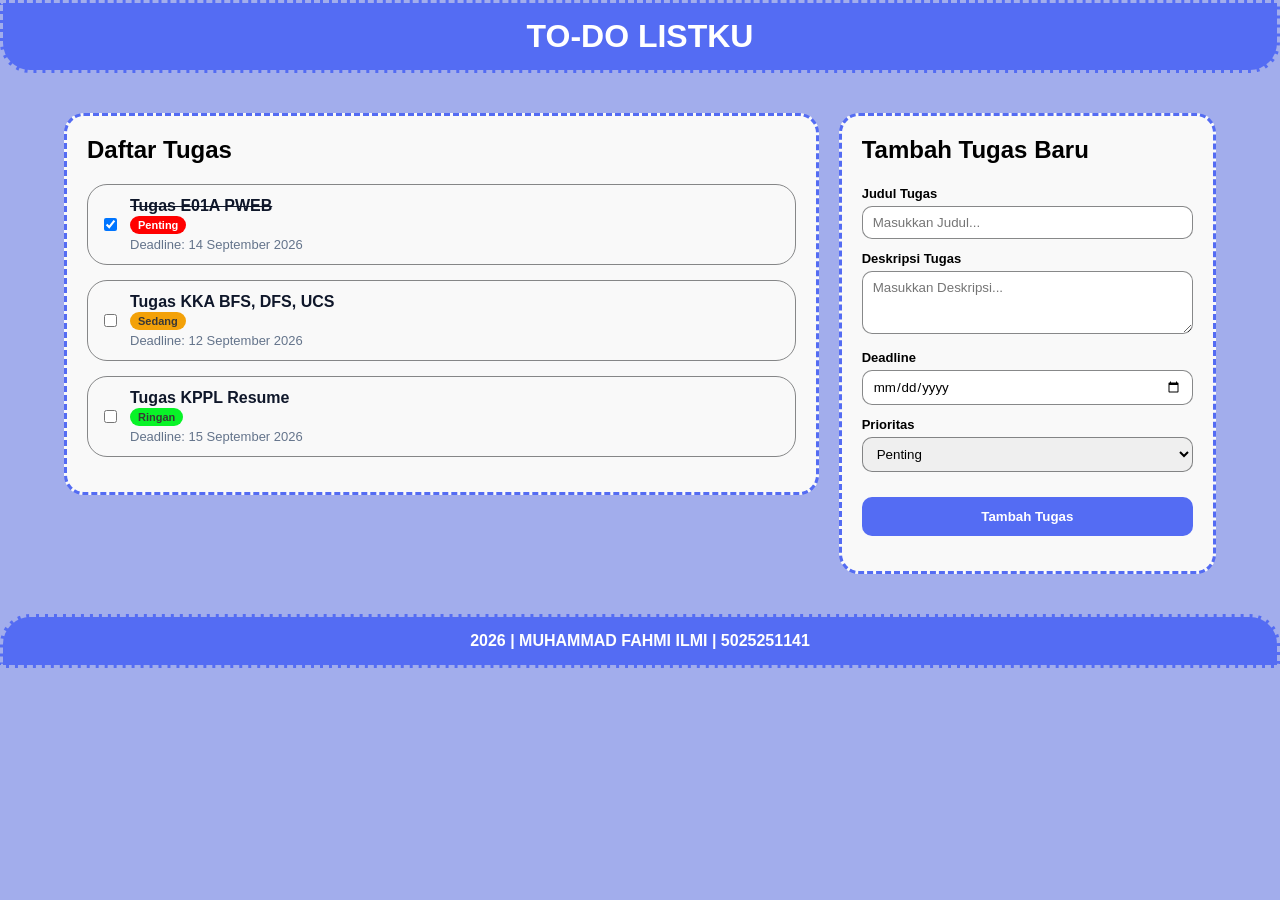
==== index.html @ f7bcac79 "Add initial implementation of Todo List app with HTML, CSS, and images" ====
<!DOCTYPE html>
<html lang="en">
<head>
    <meta charset="UTF-8">
    <meta name="viewport" content="width=device-width, initial-scale=1.0">
    <title>TO DO LIST</title>
    <link rel="stylesheet" href="style.css">
</head>
<body>
    <header>
        <h1>TO-DO LISTKU</h1>
    </header>
    <div class="container">
        <main class="panel-kiri">
            <section class="list">
                <h2>Daftar Tugas</h2>
                <ul class="todo-list">
                    <li class="todo-item">
                        <input type="checkbox" checked>
                        <div class="todo-info">
                            <h3 class="done">Tugas E01A PWEB</h3>
                            <span class="badge high">Penting</span>
                            <p>Deadline: 14 September 2026</p>
                        </div>
                    </li>
                    <li class="todo-item">
                        <input type="checkbox">
                        <div class="todo-info">
                            <h3>Tugas KKA BFS, DFS, UCS</h3>
                            <span class="badge medium">Sedang</span>
                            <p>Deadline: 12 September 2026</p>
                        </div>
                    </li>
                    <li class="todo-item">
                        <input type="checkbox">
                        <div class="todo-info">
                            <h3>Tugas KPPL Resume</h3>
                            <span class="badge low">Ringan</span>
                            <p>Deadline: 15 September 2026</p>
                        </div>
                    </li>
                </ul>
            </section>
        </main>
        <aside class="panel-kanan">
            <section class="form">
                <h2>Tambah Tugas Baru</h2>
                <form class="todo-form">
                    <label for="judul">Judul Tugas</label><br>
                    <input type="text" id="judul" placeholder="Masukkan Judul..." required/>
                    <br>
                    <label for="desc">Deskripsi Tugas</label><br>
                    <textarea id="desc" placeholder="Masukkan Deskripsi..." rows="3"></textarea>
                    <br>
                    <label for="deadline">Deadline</label><br>
                    <input type="date" id="deadline" required/>
                    <br>
                    <label>Prioritas</label><br>
                    <select required>
                        <option selected value="high">Penting</option>
                        <option value="medium">Sedang</option>
                        <option value="low">Ringan</option>
                    </select>
                    <button type="submit" title="Tambah Tugas">Tambah Tugas</button>
                </form>
            </section>
        </aside>
    </div>
    <footer>
        <p>2026 | MUHAMMAD FAHMI ILMI | 5025251141</p>
    </footer>
</body>
</html>
---- style.css ----
* {
    font-family: Arial, Helvetica, sans-serif;
}

body{
    margin: 0;
    background-color: #a2adec;
}

header h1{
    background-color: #546cf3;
    text-align: center;
    color: #ffffff;
    padding: 15px;
    margin: 0 0 25px 0;
    border: 3px dashed #a2adec;
    border-radius: 0 0 30px 30px;
}

.container {
    display: flex;
    gap: 20px; 
    max-width: 90%;
    margin: 0 auto; 
    padding: 15px;
}


.panel-kiri {
    flex: 2; 
}

.panel-kanan {
    flex: 1; 
}


.list, .form {
    border: 3px dashed #546cf3;
    padding: 20px;
    background-color: #f9f9f9;
    border-radius: 20px;
}

h2 {
    margin-top: 0;
}

.todo-list {
    padding: 0;
    margin: 0;
}

.todo-item {
    display: flex;
    align-items: center;
    gap: 10px;
    margin-bottom: 15px;
    padding: 12px;
    border: 1px solid #606163c0;
    border-radius: 20px;
    list-style: none;
}

.todo-info h3 {
    margin: 0;
    font-size: 16px;
    color: #0f172a;
}

.todo-info p {
    margin: 4px 0 0 0;
    font-size: 13px;
    color: #64748b;
}

.badge {
    /* text-align: right; */
    padding: 3px 8px;
    border-radius: 12px;
    font-size: 11px;
    font-weight: bold;
}

.badge.high {
    background-color: red;
    color: #ffff;
}

.badge.medium {
    background-color: #f3a108;
    color: #383737;
}

.badge.low {
    background-color: #08f327;
    color: #383737;
}

.done {
    text-decoration: line-through;
}

.todo-form label {
    font-size: 13px;
    font-weight: bold;
}

.todo-form input, 
.todo-form textarea, 
.todo-form select {
    width: 100%;
    margin-top: 4px;
    margin-bottom: 10px;
    padding: 8px 10px;
    box-sizing: border-box;
    border: 1px solid #606163c0;
    border-radius: 10px;
}

.todo-form button {
    width: 100%;
    margin: 15px 0;
    padding: 12px;
    /* background-color: #a2adec; */
    background-color: #546cf3;
    border: none;
    border-radius: 10px;
    cursor: pointer;
    font-weight: bold;
    color: #fff;
}

.todo-form button:hover{
    /* background-color: #546cf3; */
    background-color: #a2adec;
}

footer p{
    background-color: #546cf3;
    margin: 25px 0 0 0;
    padding: 15px;
    text-align: center;
    color: #ffffff;
    border: 3px dashed #a2adec;
    font-weight: bold;
    border-radius: 30px 30px 0 0;
}

@media (max-width: 768px) {
    .container {
        flex-direction: column;
    }

    .panel-kanan{
        order: -1;
    }

    .panel-kiri {
        order: 1;
    }
}
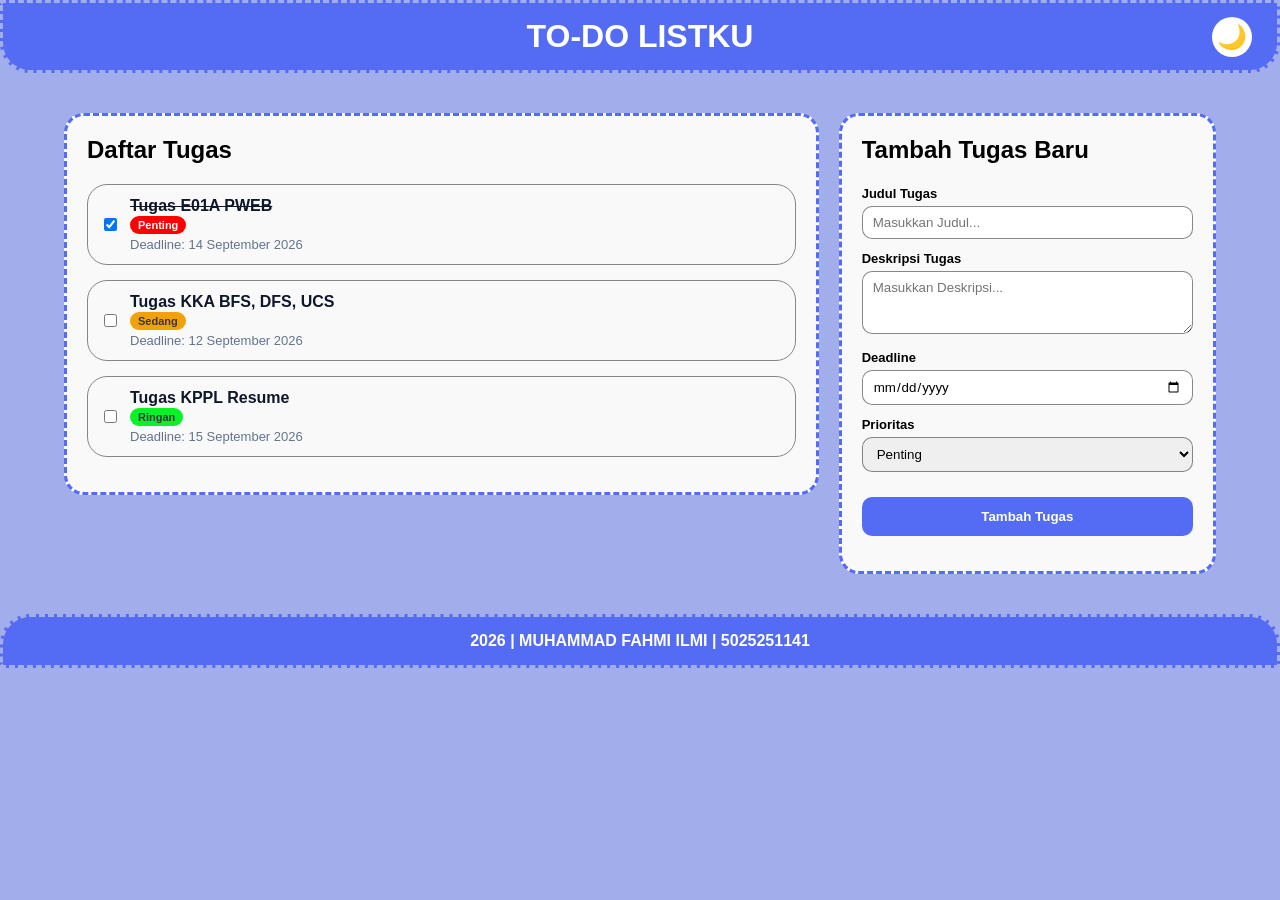
==== commit f4c9ba6d: "feat: add script.cs and CRUD Feature also Dark mode support" ====
--- a/index.html
+++ b/index.html
@@ -9,6 +9,7 @@
 <body>
     <header>
         <h1>TO-DO LISTKU</h1>
+        <button type="button" id="btn-theme">🌙</button>
     </header>
     <div class="container">
         <main class="panel-kiri">
@@ -44,7 +45,7 @@
         </main>
         <aside class="panel-kanan">
             <section class="form">
-                <h2>Tambah Tugas Baru</h2>
+                <h2 id="add">Tambah Tugas Baru</h2>
                 <form class="todo-form">
                     <label for="judul">Judul Tugas</label><br>
                     <input type="text" id="judul" placeholder="Masukkan Judul..." required/>
@@ -56,7 +57,7 @@
                     <input type="date" id="deadline" required/>
                     <br>
                     <label>Prioritas</label><br>
-                    <select required>
+                    <select id="priority" required>
                         <option selected value="high">Penting</option>
                         <option value="medium">Sedang</option>
                         <option value="low">Ringan</option>
@@ -69,5 +70,6 @@
     <footer>
         <p>2026 | MUHAMMAD FAHMI ILMI | 5025251141</p>
     </footer>
+    <script src="script.js"></script>
 </body>
 </html>
--- a/style.css
+++ b/style.css
@@ -7,7 +7,63 @@
     background-color: #a2adec;
 }
 
-header h1{
+body.dark-mode {
+    background-color: #0f172a; 
+    color: #f8fafc;
+}
+
+body.dark-mode header,
+body.dark-mode footer p {
+    background-color: #1e293b;
+    border-color: #334155;
+}
+
+body.dark-mode #btn-theme {
+    background-color: #334155;
+}
+
+body.dark-mode .list,
+body.dark-mode .form {
+    background-color: #1e293b;
+    border-color: #3f51b5;
+}
+
+body.dark-mode .todo-item {
+    background-color: #0f172a;
+    border-color: #334155;
+}
+
+body.dark-mode .todo-info h3 {
+    color: #f8fafc;
+}
+
+body.dark-mode .todo-info p {
+    color: #94a3b8;
+}
+
+body.dark-mode .todo-form input,
+body.dark-mode .todo-form textarea,
+body.dark-mode .todo-form select {
+    background-color: #0f172a;
+    color: #f8fafc;
+    border-color: #334155;
+}
+
+body.dark-mode .todo-form input::placeholder,
+body.dark-mode .todo-form textarea::placeholder {
+    color: #64748b;
+}
+
+body.dark-mode .todo-form button {
+    background-color: #292a6e;
+    color: #ffffff;
+}
+
+body.dark-mode .todo-form button:hover {
+    background-color: #1d1b3a;
+}
+
+/* header h1{
     background-color: #546cf3;
     text-align: center;
     color: #ffffff;
@@ -15,6 +71,42 @@
     margin: 0 0 25px 0;
     border: 3px dashed #a2adec;
     border-radius: 0 0 30px 30px;
+} */
+
+header {
+    background-color: #546cf3;
+    color: #ffffff;
+    padding: 15px 20px;
+    margin: 0 0 25px 0;
+    border: 3px dashed #a2adec;
+    border-radius: 0 0 30px 30px;
+    display: flex;
+    justify-content: space-between;
+    align-items: center;
+    position: relative;
+}
+
+header h1 {
+    margin: 0;
+    flex: 1;
+    text-align: center;
+}
+
+#btn-theme {
+    position: absolute;
+    right: 25px;
+    background: transparent;
+    border: none;
+    background-color: white;
+    font-size: 1.5rem;
+    height: 40px;
+    width: 40px;
+    border-radius: 100%;
+    cursor: pointer;
+    display: flex;
+    justify-content: center;
+    align-items: center;
+    padding: 0;
 }
 
 .container {
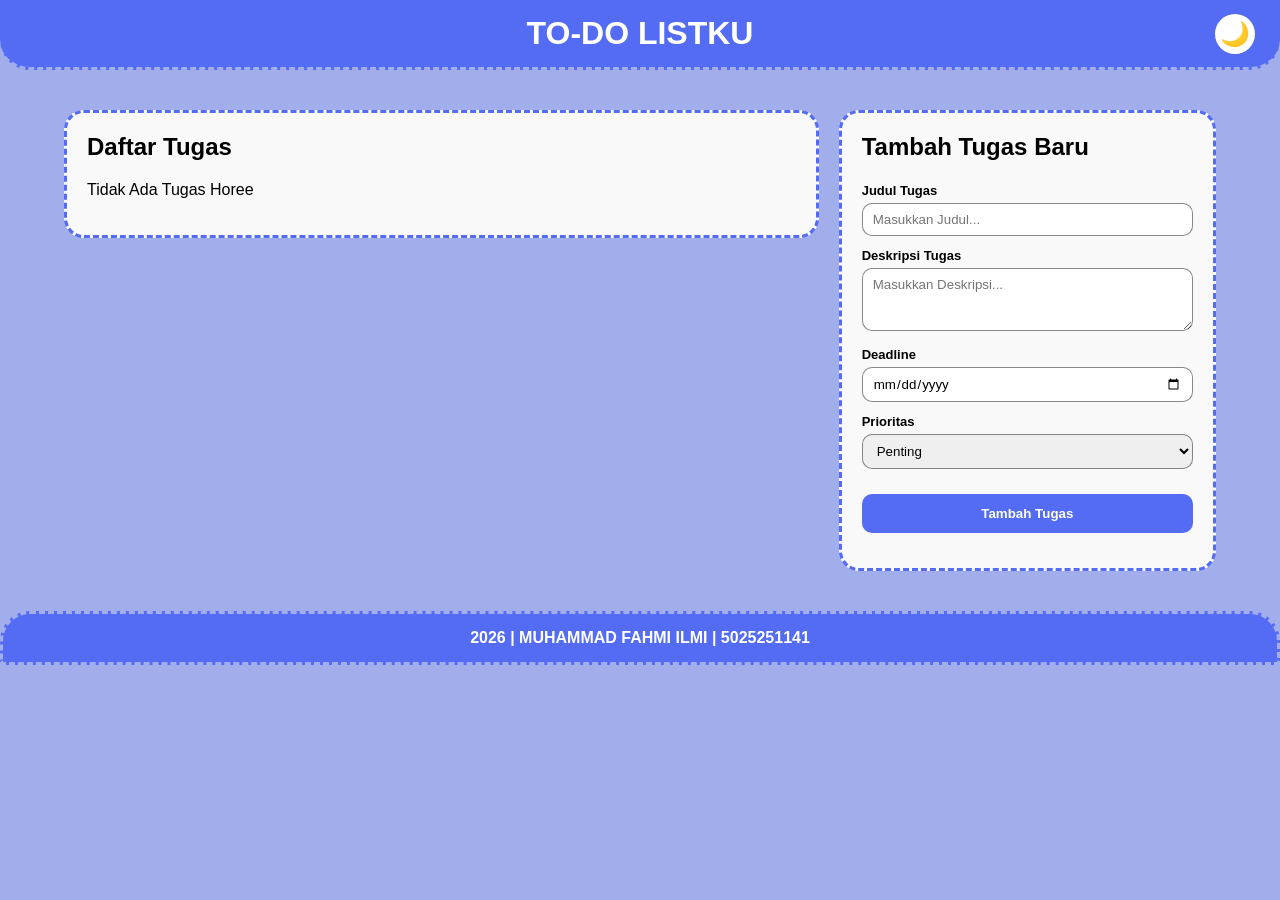
==== commit 333b2f72: "Complete Task E02: Javascript" ====
--- a/index.html
+++ b/index.html
@@ -16,7 +16,8 @@
             <section class="list">
                 <h2>Daftar Tugas</h2>
                 <ul class="todo-list">
-                    <li class="todo-item">
+                    <p id="placehold">Tidak Ada Tugas Horee</p>
+                    <!-- <li class="todo-item">
                         <input type="checkbox" checked>
                         <div class="todo-info">
                             <h3 class="done">Tugas E01A PWEB</h3>
@@ -39,7 +40,7 @@
                             <span class="badge low">Ringan</span>
                             <p>Deadline: 15 September 2026</p>
                         </div>
-                    </li>
+                    </li> -->
                 </ul>
             </section>
         </main>
--- a/style.css
+++ b/style.css
@@ -78,7 +78,8 @@
     color: #ffffff;
     padding: 15px 20px;
     margin: 0 0 25px 0;
-    border: 3px dashed #a2adec;
+    border-top: none;
+    border-bottom: 3px dashed #a2adec;
     border-radius: 0 0 30px 30px;
     display: flex;
     justify-content: space-between;
@@ -146,7 +147,7 @@
 .todo-item {
     display: flex;
     align-items: center;
-    gap: 10px;
+    gap: 15px;
     margin-bottom: 15px;
     padding: 12px;
     border: 1px solid #606163c0;
@@ -154,6 +155,10 @@
     list-style: none;
 }
 
+input[type="checkbox"] {
+    cursor: pointer;
+}
+
 .todo-info h3 {
     margin: 0;
     font-size: 16px;
@@ -164,6 +169,29 @@
     margin: 4px 0 0 0;
     font-size: 13px;
     color: #64748b;
+}
+
+.todo-actions {
+    margin-left: auto;
+}
+
+.btn-delete {
+    padding: 10px;
+    border: none;
+    border-radius: 10px;
+    background-color: #f12b08;
+    color: #fff;
+    font-weight: 700;
+    cursor: pointer;
+}
+
+.btn-edit {
+    padding: 10px;
+    border: none;
+    border-radius: 10px;
+    background-color: #e5e912;
+    font-weight: 700;
+    cursor: pointer;
 }
 
 .badge {
@@ -251,4 +279,23 @@
     .panel-kiri {
         order: 1;
     }
+
+    .btn-delete {
+        padding: 5px;
+        border: none;
+        border-radius: 5px;
+        background-color: #f12b08;
+        color: #fff;
+        font-weight: 700;
+        cursor: pointer;
+    }
+
+    .btn-edit {
+        padding: 5px;
+        border: none;
+        border-radius: 5px;
+        background-color: #e5e912;
+        font-weight: 700;
+        cursor: pointer;
+    }
 }
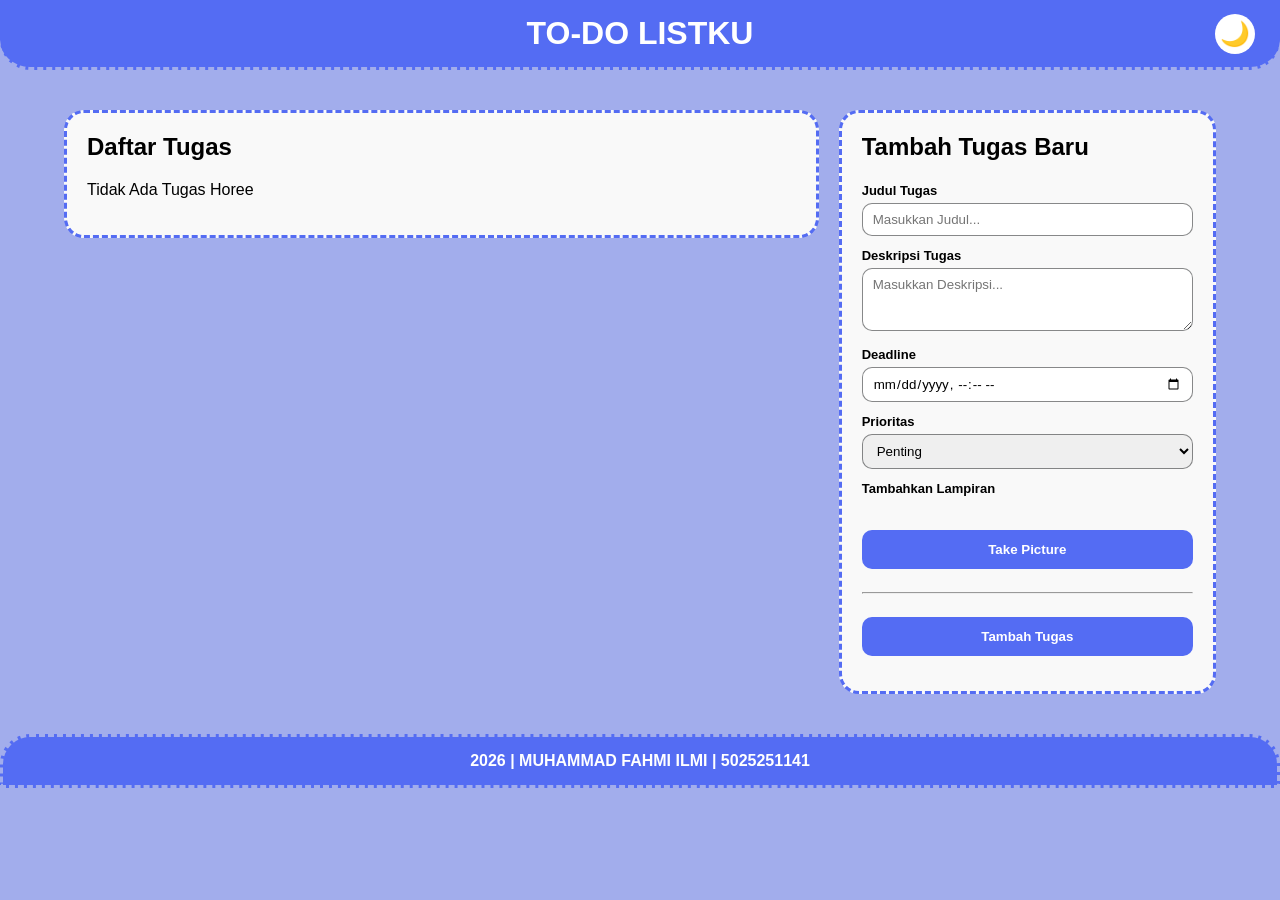
==== commit 2656ed05: "Feat: Complete Task E03 point 1, 2, 3" ====
--- a/index.html
+++ b/index.html
@@ -54,15 +54,22 @@
                     <label for="desc">Deskripsi Tugas</label><br>
                     <textarea id="desc" placeholder="Masukkan Deskripsi..." rows="3"></textarea>
                     <br>
-                    <label for="deadline">Deadline</label><br>
-                    <input type="date" id="deadline" required/>
-                    <br>
-                    <label>Prioritas</label><br>
+                    <!-- <label for="deadline">Deadline</label><br>
+                    <input type="date" id="deadline" required/> -->
+                    <label for="waktuNotif">Deadline</label><br>
+                    <input type="datetime-local" id="waktuNotif" required/><br>
+                    <label for="priority">Prioritas</label><br>
                     <select id="priority" required>
                         <option selected value="high">Penting</option>
                         <option value="medium">Sedang</option>
                         <option value="low">Ringan</option>
                     </select>
+                    <label for="addLampiran">Tambahkan Lampiran</label><br>
+                    <br>
+                    <video id="cameraVideo" autoplay playsinline style="width: 100%; max-width: 300px; display: none; border-radius: 10px; margin-bottom: 10px;"></video>
+                    <canvas id="cameraCanvas" style="display: none;"></canvas>
+                    <button id="addLampiran" type="button" title="Take Picture">Take Picture</button>
+                    <hr>
                     <button type="submit" title="Tambah Tugas">Tambah Tugas</button>
                 </form>
             </section>
--- a/style.css
+++ b/style.css
@@ -219,6 +219,7 @@
 
 .done {
     text-decoration: line-through;
+    color: #4f5052 !important;
 }
 
 .todo-form label {
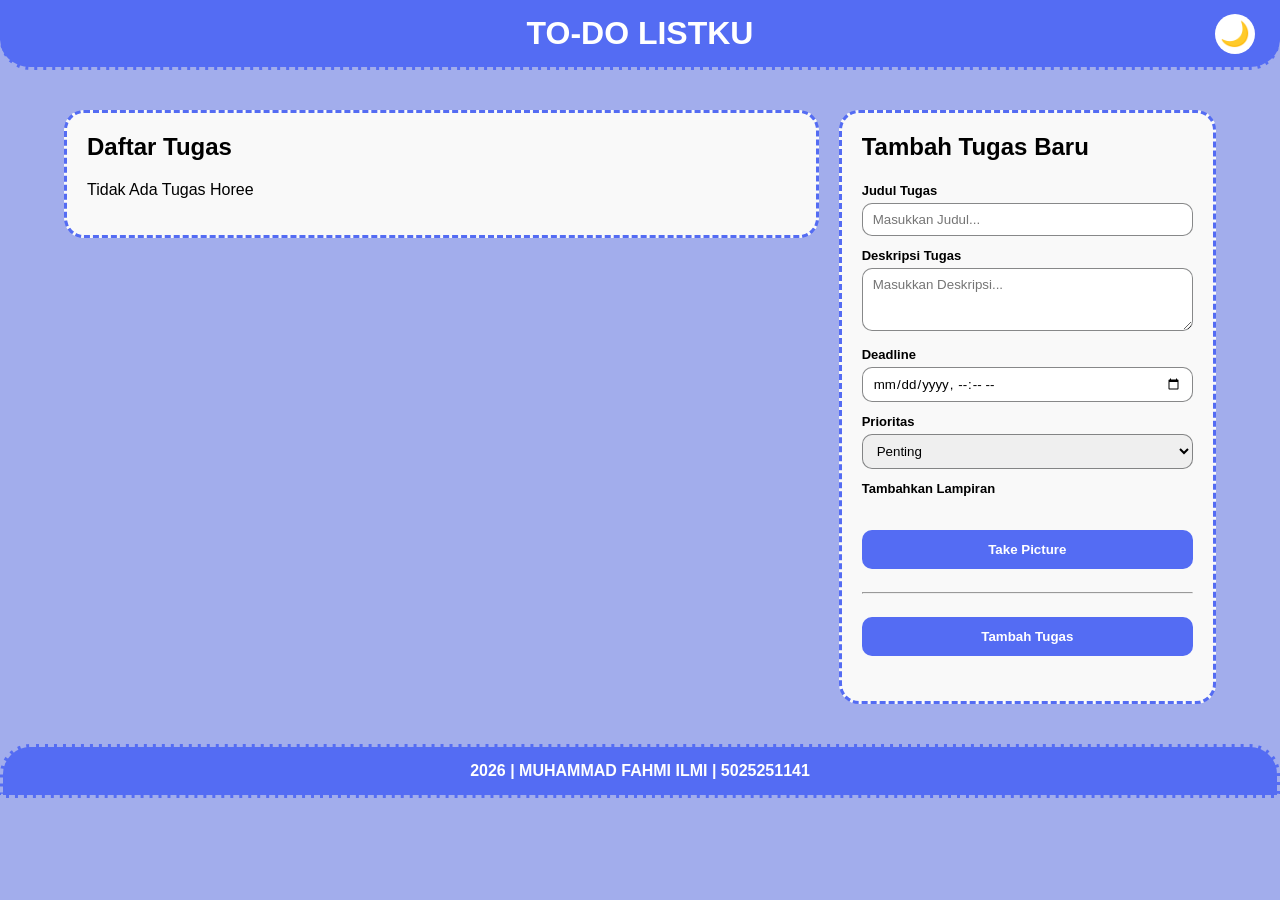
==== commit 11a31970: "Feat: Complete Task E03 point 4, 5" ====
--- a/index.html
+++ b/index.html
@@ -1,5 +1,5 @@
 <!DOCTYPE html>
-<html lang="en">
+<html lang="id">
 <head>
     <meta charset="UTF-8">
     <meta name="viewport" content="width=device-width, initial-scale=1.0">
@@ -7,44 +7,25 @@
     <link rel="stylesheet" href="style.css">
 </head>
 <body>
+    <nav aria-label="Pintasan Navigasi" class="skip-links">
+        <a href="#heading-tugas" class="skip-link">Lewati ke Daftar Tugas</a>
+        <a href="#judul" class="skip-link">Lewati ke Form Tambah Tugas</a>
+    </nav>
+
     <header>
         <h1>TO-DO LISTKU</h1>
-        <button type="button" id="btn-theme">🌙</button>
+        <button type="button" id="btn-theme" aria-label="Ubah Mode tampilan Gelap atau Terang">🌙</button>
     </header>
     <div class="container">
         <main class="panel-kiri">
-            <section class="list">
-                <h2>Daftar Tugas</h2>
-                <ul class="todo-list">
+            <section class="list" aria-labelledby="heading-tugas">
+                <h2 id="heading-tugas" tabindex="-1">Daftar Tugas</h2>
+                <ul class="todo-list" aria-live="polite">
                     <p id="placehold">Tidak Ada Tugas Horee</p>
-                    <!-- <li class="todo-item">
-                        <input type="checkbox" checked>
-                        <div class="todo-info">
-                            <h3 class="done">Tugas E01A PWEB</h3>
-                            <span class="badge high">Penting</span>
-                            <p>Deadline: 14 September 2026</p>
-                        </div>
-                    </li>
-                    <li class="todo-item">
-                        <input type="checkbox">
-                        <div class="todo-info">
-                            <h3>Tugas KKA BFS, DFS, UCS</h3>
-                            <span class="badge medium">Sedang</span>
-                            <p>Deadline: 12 September 2026</p>
-                        </div>
-                    </li>
-                    <li class="todo-item">
-                        <input type="checkbox">
-                        <div class="todo-info">
-                            <h3>Tugas KPPL Resume</h3>
-                            <span class="badge low">Ringan</span>
-                            <p>Deadline: 15 September 2026</p>
-                        </div>
-                    </li> -->
                 </ul>
             </section>
         </main>
-        <aside class="panel-kanan">
+        <aside class="panel-kanan" aria-label="add">
             <section class="form">
                 <h2 id="add">Tambah Tugas Baru</h2>
                 <form class="todo-form">
@@ -70,7 +51,10 @@
                     <canvas id="cameraCanvas" style="display: none;"></canvas>
                     <button id="addLampiran" type="button" title="Take Picture">Take Picture</button>
                     <hr>
-                    <button type="submit" title="Tambah Tugas">Tambah Tugas</button>
+                    <div class="submitContainer">
+                        <button type="submit" title="Tambah Tugas">Tambah Tugas</button>
+                        <button type="button" id="batalBtn" title="Batal" hidden>Batal</button>
+                    </div>
                 </form>
             </section>
         </aside>
--- a/style.css
+++ b/style.css
@@ -1,5 +1,41 @@
 * {
     font-family: Arial, Helvetica, sans-serif;
+}
+
+.skip-links {
+    position: absolute;
+    top: 0;
+    left: 0;
+    z-index: 1000;
+}
+
+.skip-link {
+    position: absolute;
+    width: 1px;
+    height: 1px;
+    padding: 0;
+    margin: -1px;
+    overflow: hidden;
+    clip: rect(0, 0, 0, 0);
+    white-space: nowrap;
+    border: 0;
+}
+
+.skip-link:focus {
+    position: static;
+    width: auto;
+    height: auto;
+    padding: 8px 16px;
+    margin: 10px;
+    overflow: visible;
+    clip: auto;
+    white-space: normal;
+    background: #2563eb;
+    color: #ffffff;
+    font-weight: bold;
+    border-radius: 4px;
+    outline: 3px solid #ffeb3b;
+    display: inline-block;
 }
 
 body{
@@ -257,6 +293,17 @@
     background-color: #a2adec;
 }
 
+.submitContainer {
+    display: flex;
+    gap: 10px;
+    align-items: center;
+    margin-bottom: 10px;
+}
+
+#addLampiran, #closeCamera {
+    cursor: pointer;
+}
+
 footer p{
     background-color: #546cf3;
     margin: 25px 0 0 0;
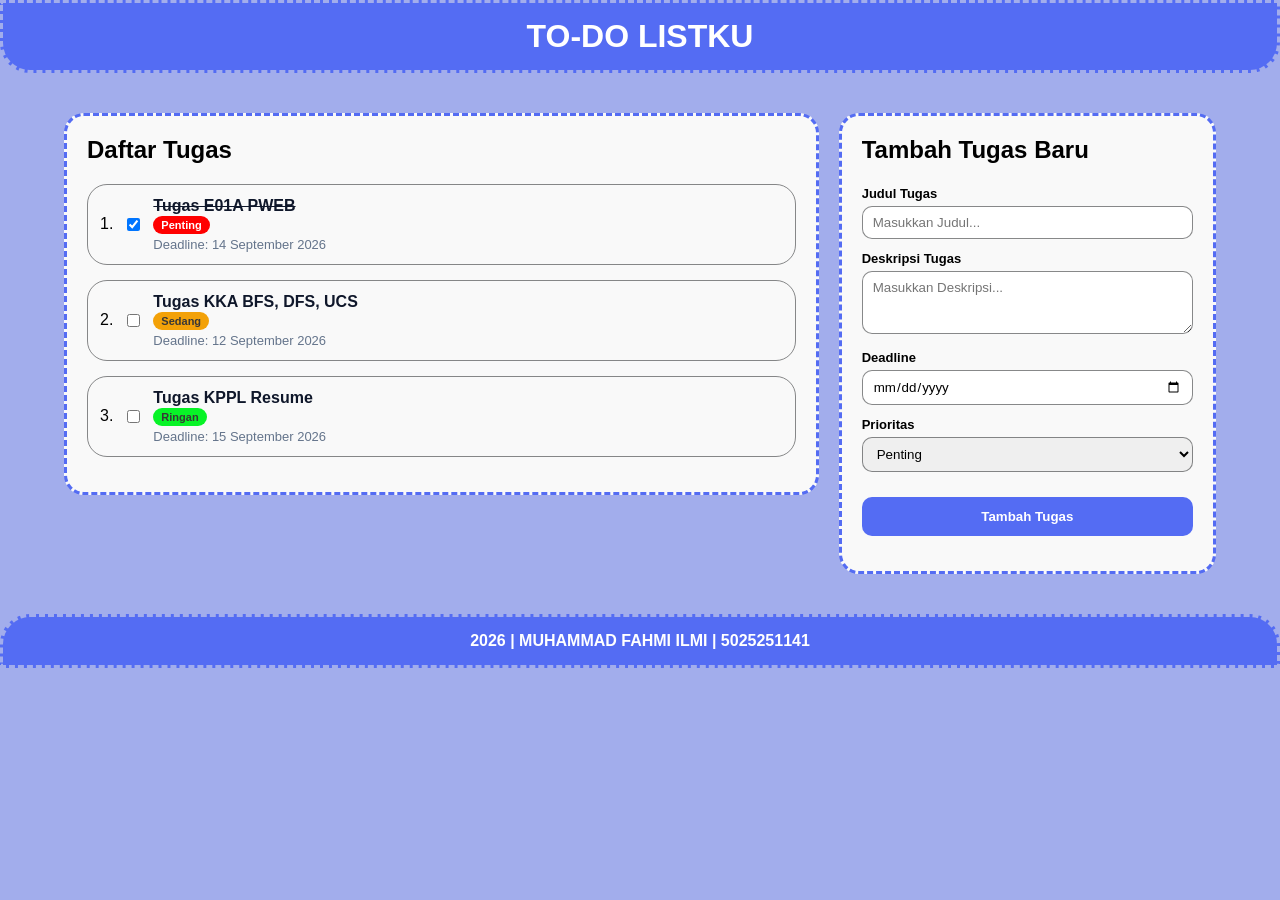
==== commit 03d5f31e: "Fix: fixed minor issues in E01" ====
--- a/index.html
+++ b/index.html
@@ -1,5 +1,5 @@
 <!DOCTYPE html>
-<html lang="id">
+<html lang="en">
 <head>
     <meta charset="UTF-8">
     <meta name="viewport" content="width=device-width, initial-scale=1.0">
@@ -7,54 +7,61 @@
     <link rel="stylesheet" href="style.css">
 </head>
 <body>
-    <nav aria-label="Pintasan Navigasi" class="skip-links">
-        <a href="#heading-tugas" class="skip-link">Lewati ke Daftar Tugas</a>
-        <a href="#judul" class="skip-link">Lewati ke Form Tambah Tugas</a>
-    </nav>
-
     <header>
         <h1>TO-DO LISTKU</h1>
-        <button type="button" id="btn-theme" aria-label="Ubah Mode tampilan Gelap atau Terang">🌙</button>
     </header>
     <div class="container">
         <main class="panel-kiri">
-            <section class="list" aria-labelledby="heading-tugas">
-                <h2 id="heading-tugas" tabindex="-1">Daftar Tugas</h2>
-                <ul class="todo-list" aria-live="polite">
-                    <p id="placehold">Tidak Ada Tugas Horee</p>
+            <section class="list">
+                <h2>Daftar Tugas</h2>
+                <ul class="todo-list">
+                    <li class="todo-item">
+                        <label for="task1">1. </label>
+                        <input type="checkbox" id="task1" checked>
+                        <div class="todo-info">
+                            <h3 class="done">Tugas E01A PWEB</h3>
+                            <span class="badge high">Penting</span>
+                            <p>Deadline: 14 September 2026</p>
+                        </div>
+                    </li>
+                    <li class="todo-item">
+                        <label for="task2">2. </label>
+                        <input type="checkbox" id="task2">
+                        <div class="todo-info">
+                            <h3>Tugas KKA BFS, DFS, UCS</h3>
+                            <span class="badge medium">Sedang</span>
+                            <p>Deadline: 12 September 2026</p>
+                        </div>
+                    </li>
+                    <li class="todo-item">
+                        <label for="task3">3. </label>
+                        <input type="checkbox" id="task3">
+                        <div class="todo-info">
+                            <h3>Tugas KPPL Resume</h3>
+                            <span class="badge low">Ringan</span>
+                            <p>Deadline: 15 September 2026</p>
+                        </div>
+                    </li>
                 </ul>
             </section>
         </main>
-        <aside class="panel-kanan" aria-label="add">
+        <aside class="panel-kanan">
             <section class="form">
-                <h2 id="add">Tambah Tugas Baru</h2>
+                <h2>Tambah Tugas Baru</h2>
                 <form class="todo-form">
-                    <label for="judul">Judul Tugas</label><br>
-                    <input type="text" id="judul" placeholder="Masukkan Judul..." required/>
-                    <br>
-                    <label for="desc">Deskripsi Tugas</label><br>
-                    <textarea id="desc" placeholder="Masukkan Deskripsi..." rows="3"></textarea>
-                    <br>
-                    <!-- <label for="deadline">Deadline</label><br>
-                    <input type="date" id="deadline" required/> -->
-                    <label for="waktuNotif">Deadline</label><br>
-                    <input type="datetime-local" id="waktuNotif" required/><br>
-                    <label for="priority">Prioritas</label><br>
-                    <select id="priority" required>
+                    <label for="judul">Judul Tugas</label>
+                    <input type="text" id="judul" placeholder="Masukkan Judul..." name="title" required/>
+                    <label for="desc">Deskripsi Tugas</label>
+                    <textarea id="desc" placeholder="Masukkan Deskripsi..." name="description" rows="3"></textarea>
+                    <label for="deadline">Deadline</label>
+                    <input type="date" id="deadline" name="deadline" required/>
+                    <label>Prioritas</label>
+                    <select name="priority" required>
                         <option selected value="high">Penting</option>
                         <option value="medium">Sedang</option>
                         <option value="low">Ringan</option>
                     </select>
-                    <label for="addLampiran">Tambahkan Lampiran</label><br>
-                    <br>
-                    <video id="cameraVideo" autoplay playsinline style="width: 100%; max-width: 300px; display: none; border-radius: 10px; margin-bottom: 10px;"></video>
-                    <canvas id="cameraCanvas" style="display: none;"></canvas>
-                    <button id="addLampiran" type="button" title="Take Picture">Take Picture</button>
-                    <hr>
-                    <div class="submitContainer">
-                        <button type="submit" title="Tambah Tugas">Tambah Tugas</button>
-                        <button type="button" id="batalBtn" title="Batal" hidden>Batal</button>
-                    </div>
+                    <button type="submit" title="Tambah Tugas">Tambah Tugas</button>
                 </form>
             </section>
         </aside>
@@ -62,6 +69,5 @@
     <footer>
         <p>2026 | MUHAMMAD FAHMI ILMI | 5025251141</p>
     </footer>
-    <script src="script.js"></script>
 </body>
 </html>
--- a/style.css
+++ b/style.css
@@ -1,41 +1,5 @@
 * {
     font-family: Arial, Helvetica, sans-serif;
-}
-
-.skip-links {
-    position: absolute;
-    top: 0;
-    left: 0;
-    z-index: 1000;
-}
-
-.skip-link {
-    position: absolute;
-    width: 1px;
-    height: 1px;
-    padding: 0;
-    margin: -1px;
-    overflow: hidden;
-    clip: rect(0, 0, 0, 0);
-    white-space: nowrap;
-    border: 0;
-}
-
-.skip-link:focus {
-    position: static;
-    width: auto;
-    height: auto;
-    padding: 8px 16px;
-    margin: 10px;
-    overflow: visible;
-    clip: auto;
-    white-space: normal;
-    background: #2563eb;
-    color: #ffffff;
-    font-weight: bold;
-    border-radius: 4px;
-    outline: 3px solid #ffeb3b;
-    display: inline-block;
 }
 
 body{
@@ -43,63 +7,7 @@
     background-color: #a2adec;
 }
 
-body.dark-mode {
-    background-color: #0f172a; 
-    color: #f8fafc;
-}
-
-body.dark-mode header,
-body.dark-mode footer p {
-    background-color: #1e293b;
-    border-color: #334155;
-}
-
-body.dark-mode #btn-theme {
-    background-color: #334155;
-}
-
-body.dark-mode .list,
-body.dark-mode .form {
-    background-color: #1e293b;
-    border-color: #3f51b5;
-}
-
-body.dark-mode .todo-item {
-    background-color: #0f172a;
-    border-color: #334155;
-}
-
-body.dark-mode .todo-info h3 {
-    color: #f8fafc;
-}
-
-body.dark-mode .todo-info p {
-    color: #94a3b8;
-}
-
-body.dark-mode .todo-form input,
-body.dark-mode .todo-form textarea,
-body.dark-mode .todo-form select {
-    background-color: #0f172a;
-    color: #f8fafc;
-    border-color: #334155;
-}
-
-body.dark-mode .todo-form input::placeholder,
-body.dark-mode .todo-form textarea::placeholder {
-    color: #64748b;
-}
-
-body.dark-mode .todo-form button {
-    background-color: #292a6e;
-    color: #ffffff;
-}
-
-body.dark-mode .todo-form button:hover {
-    background-color: #1d1b3a;
-}
-
-/* header h1{
+header h1{
     background-color: #546cf3;
     text-align: center;
     color: #ffffff;
@@ -107,43 +15,6 @@
     margin: 0 0 25px 0;
     border: 3px dashed #a2adec;
     border-radius: 0 0 30px 30px;
-} */
-
-header {
-    background-color: #546cf3;
-    color: #ffffff;
-    padding: 15px 20px;
-    margin: 0 0 25px 0;
-    border-top: none;
-    border-bottom: 3px dashed #a2adec;
-    border-radius: 0 0 30px 30px;
-    display: flex;
-    justify-content: space-between;
-    align-items: center;
-    position: relative;
-}
-
-header h1 {
-    margin: 0;
-    flex: 1;
-    text-align: center;
-}
-
-#btn-theme {
-    position: absolute;
-    right: 25px;
-    background: transparent;
-    border: none;
-    background-color: white;
-    font-size: 1.5rem;
-    height: 40px;
-    width: 40px;
-    border-radius: 100%;
-    cursor: pointer;
-    display: flex;
-    justify-content: center;
-    align-items: center;
-    padding: 0;
 }
 
 .container {
@@ -183,16 +54,12 @@
 .todo-item {
     display: flex;
     align-items: center;
-    gap: 15px;
+    gap: 10px;
     margin-bottom: 15px;
     padding: 12px;
     border: 1px solid #606163c0;
     border-radius: 20px;
     list-style: none;
-}
-
-input[type="checkbox"] {
-    cursor: pointer;
 }
 
 .todo-info h3 {
@@ -207,29 +74,6 @@
     color: #64748b;
 }
 
-.todo-actions {
-    margin-left: auto;
-}
-
-.btn-delete {
-    padding: 10px;
-    border: none;
-    border-radius: 10px;
-    background-color: #f12b08;
-    color: #fff;
-    font-weight: 700;
-    cursor: pointer;
-}
-
-.btn-edit {
-    padding: 10px;
-    border: none;
-    border-radius: 10px;
-    background-color: #e5e912;
-    font-weight: 700;
-    cursor: pointer;
-}
-
 .badge {
     /* text-align: right; */
     padding: 3px 8px;
@@ -240,7 +84,7 @@
 
 .badge.high {
     background-color: red;
-    color: #ffff;
+    color: #fff;
 }
 
 .badge.medium {
@@ -255,7 +99,6 @@
 
 .done {
     text-decoration: line-through;
-    color: #4f5052 !important;
 }
 
 .todo-form label {
@@ -293,17 +136,6 @@
     background-color: #a2adec;
 }
 
-.submitContainer {
-    display: flex;
-    gap: 10px;
-    align-items: center;
-    margin-bottom: 10px;
-}
-
-#addLampiran, #closeCamera {
-    cursor: pointer;
-}
-
 footer p{
     background-color: #546cf3;
     margin: 25px 0 0 0;
@@ -327,23 +159,4 @@
     .panel-kiri {
         order: 1;
     }
-
-    .btn-delete {
-        padding: 5px;
-        border: none;
-        border-radius: 5px;
-        background-color: #f12b08;
-        color: #fff;
-        font-weight: 700;
-        cursor: pointer;
-    }
-
-    .btn-edit {
-        padding: 5px;
-        border: none;
-        border-radius: 5px;
-        background-color: #e5e912;
-        font-weight: 700;
-        cursor: pointer;
-    }
-}+}
